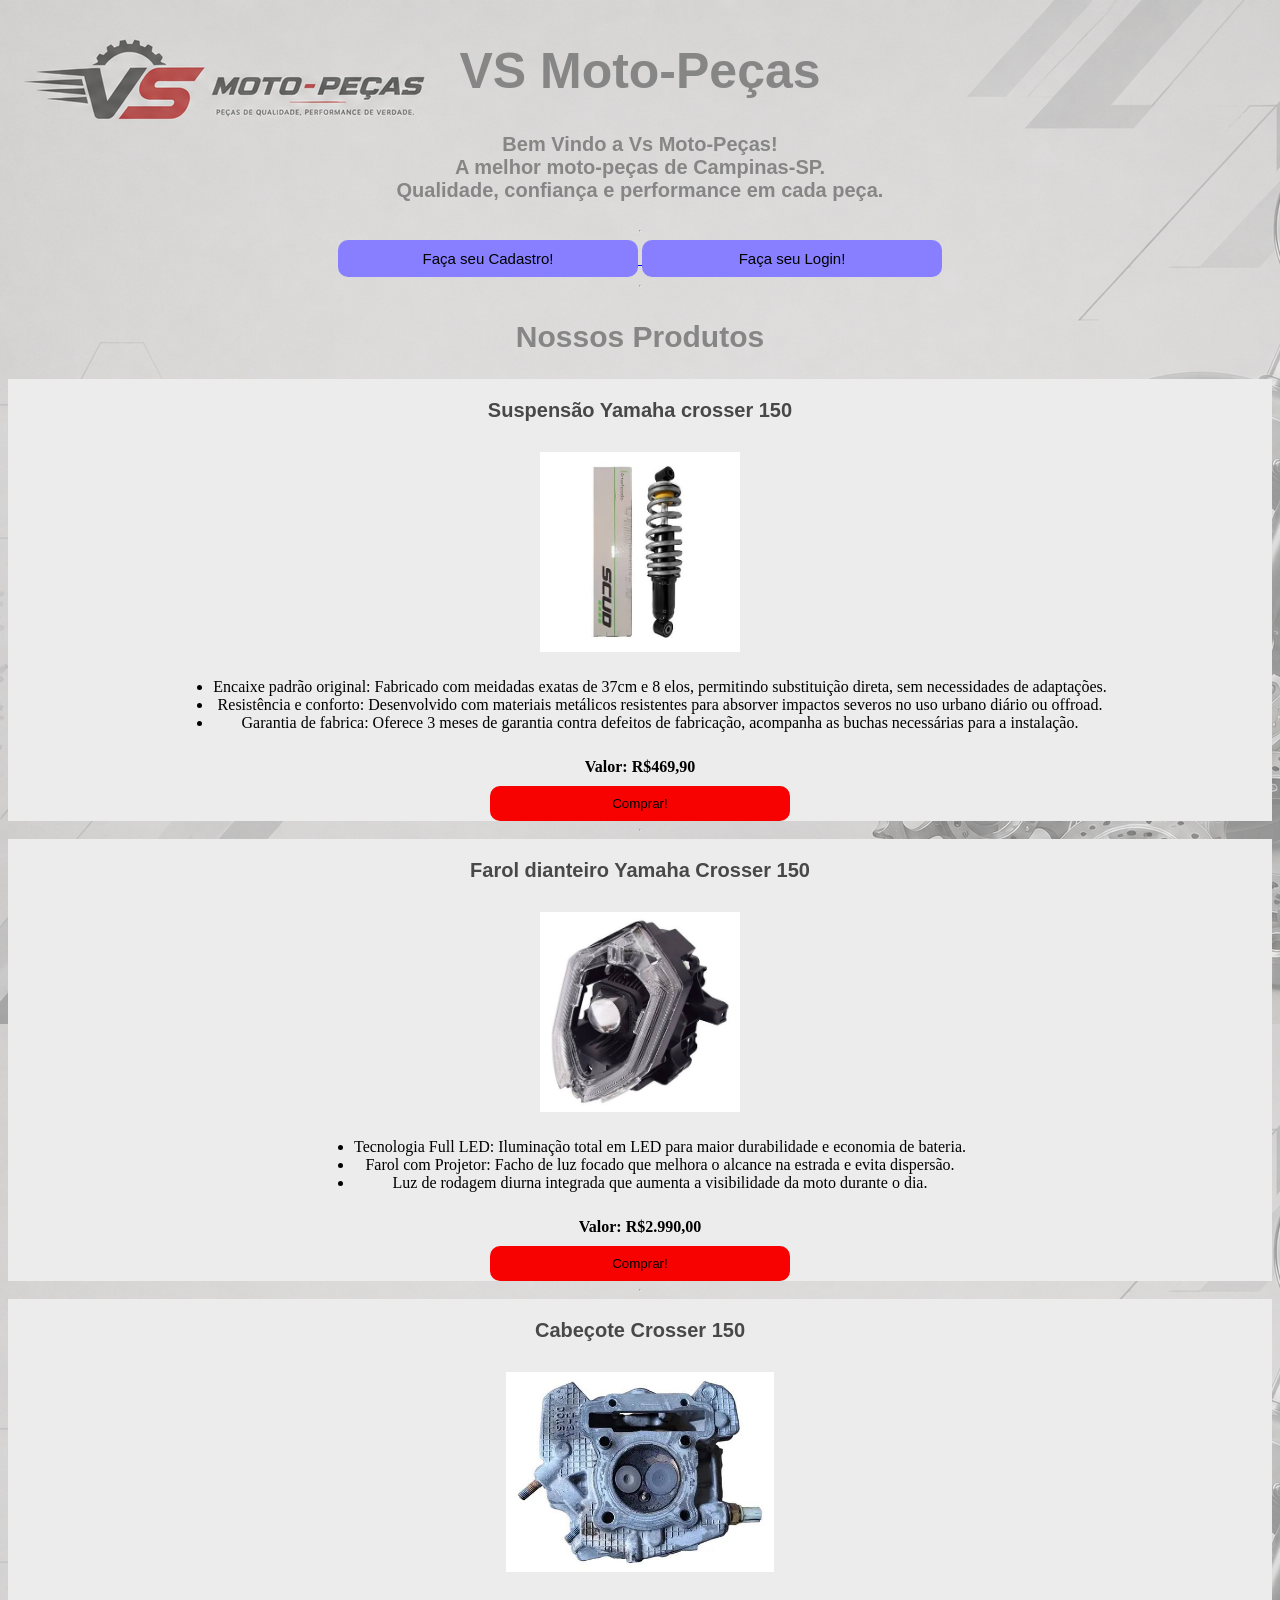
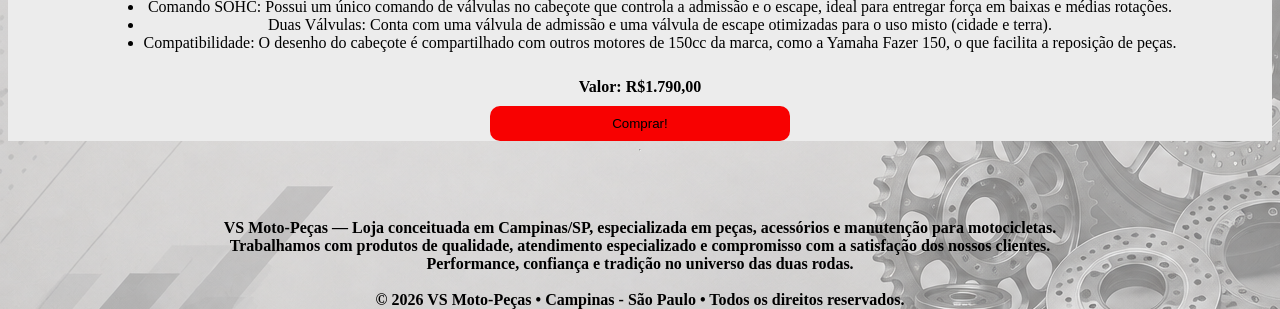
==== index.html @ 23388545 "Add files via upload" ====
<!DOCTYPE html>
<html lang="pt-br">

<head>
    <meta charset="UTF-8">
    <meta name="viewport" content="width=device-width, initial-scale=1.0">
    <title>Página Home</title>
    <link rel="stylesheet" href="./pages/style.css">
</head>

<body>
    <header>

        <h1>VS Moto-Peças</h1>
        <h3 id="subtitle">Bem Vindo a Vs Moto-Peças! <br> A melhor moto-peças de Campinas-SP. <br> Qualidade, confiança
            e performance
            em cada peça.</h3>
    </header>

    <hr>
    <nav>

        <a href="./pages/cadastro.html">
            <button class="button-nav" type="button">Faça seu Cadastro!</button>
        </a>
        <a href="./pages/login.html">
            <button class="button-nav" type="button">Faça seu Login!</button>
        </a>

    </nav>

    <hr>
    <main>
         <h2>Nossos Produtos</h2>
        <section>
           

            <h3>Suspensão Yamaha crosser 150</h3>

            <img src="./images/amortecedor-scud-c-150.jpg" alt="" width="200">


            <ul>

                <li>Encaixe padrão original: Fabricado com meidadas exatas de 37cm e 8 elos, permitindo substituição
                    direta, sem necessidades de adaptações.</li>
                <li>Resistência e conforto: Desenvolvido com materiais metálicos resistentes para absorver impactos
                    severos no uso urbano diário ou offroad.</li>
                <li>Garantia de fabrica: Oferece 3 meses de garantia contra defeitos de fabricação, acompanha as buchas
                    necessárias para a instalação.</li>

            </ul>

            <b>Valor: R$469,90</b>

            <a
                href="https://www.podiomotos.com.br/moto-pecas/amortecedores/amortecedor-pro-link-xtz-150-crosser-20142022">
                <button class="button-buy" type="button">Comprar!</button>

            </a>


        </section>
        <hr>
        <section>


            <h3>Farol dianteiro Yamaha Crosser 150</h3>

            <img src="./images/farol-150.jpg" alt="" width="200">

            <ul>
                <li>Tecnologia Full LED: Iluminação total em LED para maior durabilidade e economia de bateria.</li>
                <li>Farol com Projetor: Facho de luz focado que melhora o alcance na estrada e evita dispersão.</li>
                <li> Luz de rodagem diurna integrada que aumenta a visibilidade da moto durante o dia.</li>
            </ul>

            <b>Valor: R$2.990,00</b>

            <a href="https://www.motosnenoshop.com.br/farol-dianteiro-conjunto-2cch430000">
                <button class="button-buy" type="button">Comprar!</button>
            </a>

        </section>
        <hr>

        <section>

            <h3>Cabeçote Crosser 150</h3>

            <img src="./images/cabeçote-150.jpg" alt="" height="200">


            <ul>
                <li>Comando SOHC: Possui um único comando de válvulas no cabeçote que controla a admissão e o escape,
                    ideal para entregar força em baixas e médias rotações.</li>
                <li>Duas Válvulas: Conta com uma válvula de admissão e uma válvula de escape otimizadas para o uso misto
                    (cidade e terra).</li>
                <li>Compatibilidade: O desenho do cabeçote é compartilhado com outros motores de 150cc da marca, como a
                    Yamaha Fazer 150, o que facilita a reposição de peças.</li>
            </ul>

            <b>Valor: R$1.790,00</b>

            <a
                href="https://www.wisemotoparts.com.br/cabecote-com-comando-valvulas-yamaha-fazer-xtz-crosser-150-2024?utm_source=google&utm_medium=Shopping&utm_campaign=cabecote-com-comando-valvulas-yamaha-fazer-xtz-crosser-150-2024&inStock#derivacao=8">
                <button class="button-buy" type="button">Comprar!</button>

            </a>

        </section>

    </main>
    <hr>
    <footer>
        <b>VS Moto-Peças — Loja conceituada em Campinas/SP, especializada em peças, acessórios e manutenção para
            motocicletas. <br> Trabalhamos com produtos de qualidade, atendimento especializado e compromisso com a
            satisfação dos nossos clientes. <br> Performance, confiança e tradição no universo das duas rodas.
            <br>
            <br>
            © 2026 VS Moto-Peças • Campinas - São Paulo • Todos os direitos reservados.
        </b>

    </footer>
</body>

</html>
---- pages/style.css ----
body {
    background-image: url("../images/login-img.png");
    height: 100vh;
    display: flex;
    flex-direction: column;
    justify-content: space-between;
}

h1 {
    text-align: center;
    font-family: 'Segoe UI', Tahoma, Geneva, Verdana, sans-serif;
    font-size: 50px;
    color: rgb(134, 134, 134);
}

#subtitle {
    text-align: center;
    font-family: 'Segoe UI', Tahoma, Geneva, Verdana, sans-serif;
    font-size: 20px;
    color: rgb(134, 134, 134);
}

h2 {
    text-align: center;
    font-family: 'Segoe UI', Tahoma, Geneva, Verdana, sans-serif;
    font-size: 30px;
    color: rgb(134, 134, 134);
}

h3 {
    text-align: center;
    font-family: 'Segoe UI', Tahoma, Geneva, Verdana, sans-serif;
    font-size: 20px;
    color: rgb(73, 72, 72);
}

header {

    text-align: center;
}

nav {
    text-align: center;
}

.button-nav {
    width: 300px;
    border: none;
    padding: 10px 20px;
    border-radius: 10px;
    cursor: pointer;
    background-color: rgb(135, 127, 255);
    font-family: 'Segoe UI', Tahoma, Geneva, Verdana, sans-serif;
    font-size: 15px;
}

section {
    display: flex;
    flex-direction: column;
    align-items: center;
    gap: 10px;
    background-color: rgb(236, 236, 236);
}

main {
    display: flex;
    text-align: center;
    flex-direction: column;
}

.button-buy {
    width: 300px;
    border: none;
    padding: 10px;
    border-radius: 10px;
    cursor: pointer;
    background-color: rgb(248, 1, 1);
}

footer {
    margin-top: 60px;
    text-align: center;
}
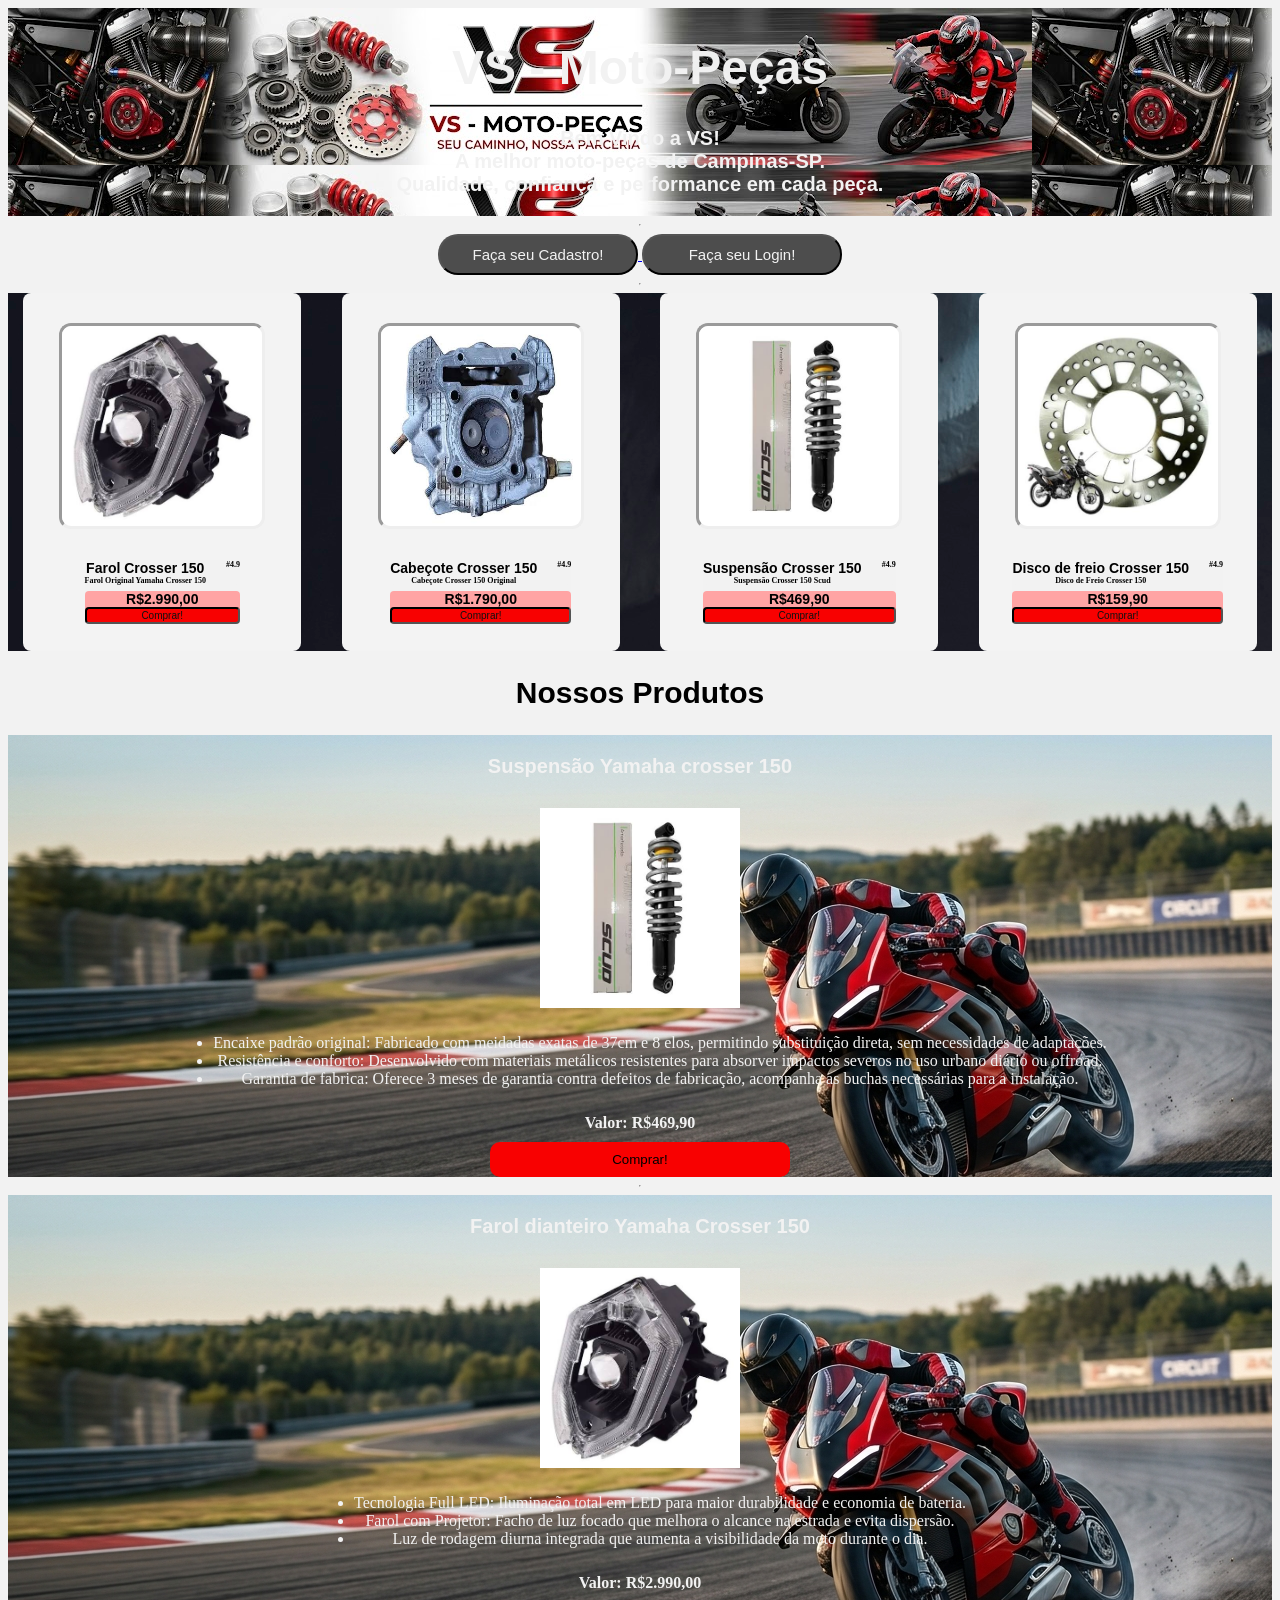
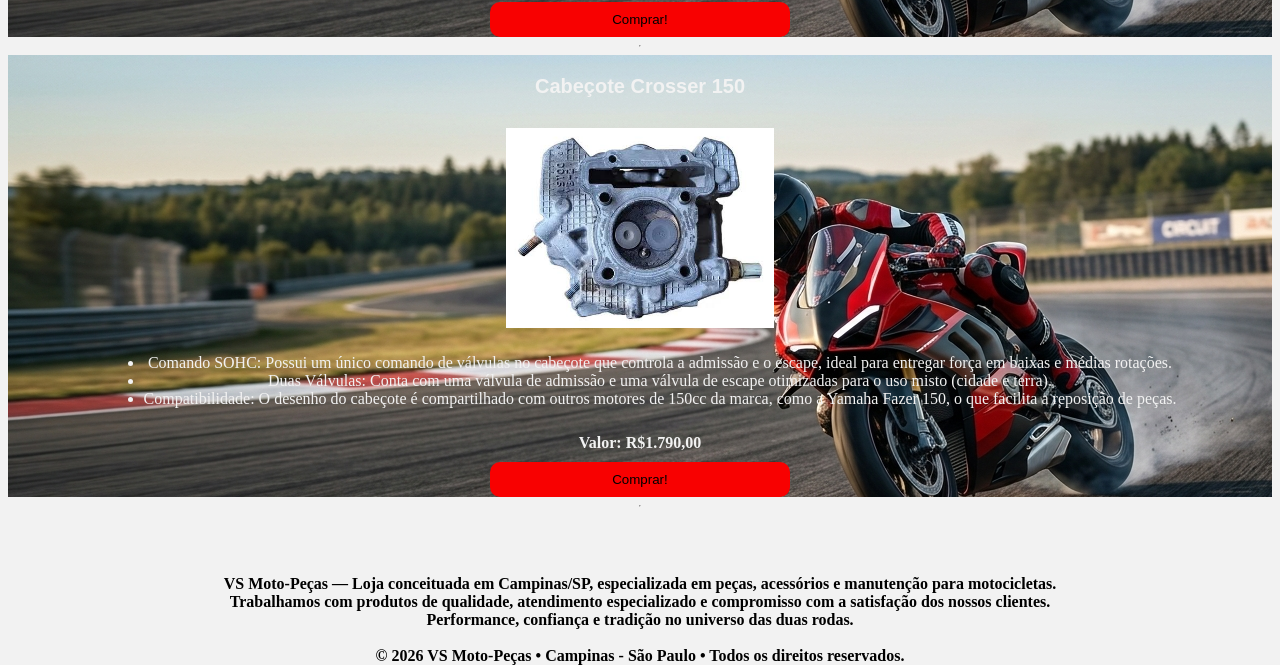
==== commit 1b9258a7: "Add files via upload" ====
--- a/index.html
+++ b/index.html
@@ -4,15 +4,16 @@
 <head>
     <meta charset="UTF-8">
     <meta name="viewport" content="width=device-width, initial-scale=1.0">
-    <title>Página Home</title>
+    <title>Page Home</title>
     <link rel="stylesheet" href="./pages/style.css">
+
 </head>
 
 <body>
     <header>
 
-        <h1>VS Moto-Peças</h1>
-        <h3 id="subtitle">Bem Vindo a Vs Moto-Peças! <br> A melhor moto-peças de Campinas-SP. <br> Qualidade, confiança
+        <h1>VS - Moto-Peças</h1>
+        <h3 id="subtitle">Bem Vindo a VS! <br> A melhor moto-peças de Campinas-SP. <br> Qualidade, confiança
             e performance
             em cada peça.</h3>
     </header>
@@ -31,9 +32,100 @@
 
     <hr>
     <main>
-         <h2>Nossos Produtos</h2>
+        <section id="section-card">
+            <article id="card-prod">
+                <img id="img-prod" src="./images/farol-150.jpg" alt="imagefarol">
+                <div id="button-container">
+                    <div id="button-text-container">
+                        <div>
+                            <h2 id="card-h2">Farol Crosser 150</h2>
+                            <p id="card-p">Farol Original Yamaha Crosser 150</p>
+                        </div>
+                        <div id="rating">
+                            <b>#4.9</b>
+                        </div>
+
+                    </div>
+                    <div id="value-pay">
+                        <h2 id="card-h2">
+                            R$2.990,00
+                        </h2>
+                        <button id="card-buy">Comprar!</button>
+
+                    </div>
+                </div>
+            </article>
+            <article id="card-prod">
+                <img id="img-prod" src="./images/cabeçote-150.jpg" alt="imagecabecote">
+                <div id="button-container">
+                    <div id="button-text-container">
+                        <div>
+                            <h2 id="card-h2">Cabeçote Crosser 150</h2>
+                            <p id="card-p">Cabeçote Crosser 150 Original</p>
+                        </div>
+                        <div id="rating">
+                            <b>#4.9</b>
+                        </div>
+
+                    </div>
+                    <div id="value-pay">
+                        <h2 id="card-h2">
+                            R$1.790,00
+                        </h2>
+                        <button id="card-buy">Comprar!</button>
+
+                    </div>
+                </div>
+            </article>
+            <article id="card-prod">
+                <img id="img-prod" src="./images/amortecedor-scud-c-150.jpg" alt="imagecabecote">
+                <div id="button-container">
+                    <div id="button-text-container">
+                        <div>
+                            <h2 id="card-h2">Suspensão Crosser 150</h2>
+                            <p id="card-p">Suspensão Crosser 150 Scud</p>
+                        </div>
+                        <div id="rating">
+                            <b>#4.9</b>
+                        </div>
+
+                    </div>
+                    <div id="value-pay">
+                        <h2 id="card-h2">
+                            R$469,90
+                        </h2>
+                        <button id="card-buy">Comprar!</button>
+
+                    </div>
+                </div>
+            </article>
+            <article id="card-prod">
+                <img id="img-prod" src="./images/disco de freio.jpg" alt="disc">
+                <div id="button-container">
+                    <div id="button-text-container">
+                        <div>
+                            <h2 id="card-h2">Disco de freio Crosser 150</h2>
+                            <p id="card-p">Disco de Freio Crosser 150</p>
+                        </div>
+                        <div id="rating">
+                            <b>#4.9</b>
+                        </div>
+
+                    </div>
+                    <div id="value-pay">
+                        <h2 id="card-h2">
+                            R$159,90
+                        </h2>
+                        <button id="card-buy">Comprar!</button>
+
+                    </div>
+                </div>
+            </article>
+
+        </section>
+        <h2>Nossos Produtos</h2>
         <section>
-           
+
 
             <h3>Suspensão Yamaha crosser 150</h3>
 
--- a/pages/style.css
+++ b/pages/style.css
@@ -1,57 +1,72 @@
 body {
-    background-image: url("../images/login-img.png");
+    background-color: #F2F2F2;
     height: 100vh;
     display: flex;
     flex-direction: column;
     justify-content: space-between;
 }
 
+
 h1 {
+
     text-align: center;
-    font-family: 'Segoe UI', Tahoma, Geneva, Verdana, sans-serif;
-    font-size: 50px;
-    color: rgb(134, 134, 134);
+    font-size: 48px;
+    font-weight: 700;
+    font-family: Impact, Haettenschweiler, 'Arial Narrow Bold', sans-serif;
+    color: #F2F2F2;
+    opacity: 99%;
+
 }
 
 #subtitle {
     text-align: center;
-    font-family: 'Segoe UI', Tahoma, Geneva, Verdana, sans-serif;
+
+    font-family: Arial, Helvetica, sans-serif;
     font-size: 20px;
-    color: rgb(134, 134, 134);
+    color: #F2F2F2;
+
 }
 
+
 h2 {
+
+    border-radius: 30px;
     text-align: center;
     font-family: 'Segoe UI', Tahoma, Geneva, Verdana, sans-serif;
     font-size: 30px;
-    color: rgb(134, 134, 134);
+    color: #000000;
 }
 
 h3 {
     text-align: center;
     font-family: 'Segoe UI', Tahoma, Geneva, Verdana, sans-serif;
     font-size: 20px;
-    color: rgb(73, 72, 72);
+    color: #F2F2F2;
 }
 
 header {
-
+    background-color: #B8B8B8;
     text-align: center;
+    background-image: url(../images/img-header-2.jpg);
 }
 
 nav {
     text-align: center;
+    background-color: #F2F2F2;
+
 }
 
 .button-nav {
-    width: 300px;
-    border: none;
-    padding: 10px 20px;
-    border-radius: 10px;
+    width: 200px;
+    border-style: outset;
+    padding: 10px;
+    border-radius: 20px;
     cursor: pointer;
-    background-color: rgb(135, 127, 255);
+    background-color: rgb(77, 77, 77);
     font-family: 'Segoe UI', Tahoma, Geneva, Verdana, sans-serif;
+    color: #F2F2F2;
     font-size: 15px;
+
 }
 
 section {
@@ -59,7 +74,94 @@
     flex-direction: column;
     align-items: center;
     gap: 10px;
-    background-color: rgb(236, 236, 236);
+    background-image: url(../images/banner-test.png);
+    color: #F2F2F2
+}
+
+#card-prod {
+    background-color: rgb(243, 243, 243);
+
+    padding: 4px;
+    height: 350px;
+    width: 270px;
+    border-radius: 8px;
+    display: flex;
+    flex-direction: column;
+    align-items: center;
+    justify-content: space-evenly;
+    gap: 5px;
+
+}
+
+#button-container {
+    background-color: #F2F2F2;
+    display: flex;
+
+    flex-direction: column;
+    gap: 6px;
+
+}
+
+#button-text-container {
+    background-color: #F2F2F2;
+    display: flex;
+    gap: 20px;
+    border-radius: 4px;
+
+}
+
+#value-pay {
+    background-color: rgb(255, 164, 164);
+    border-radius: 4px;
+    height: 30px;
+    flex-direction: column;
+    display: flex;
+    justify-content: space-between;
+
+}
+
+#card-buy {
+    border-radius: 4px;
+    background-color: rgb(248, 1, 1);
+    border-style: inset;
+    cursor: pointer;
+
+    color: #111111;
+    font-size: 10px;
+    font-family: Impact, Haettenschweiler, 'Arial Narrow Bold', sans-serif;
+}
+
+#img-prod {
+
+    border-radius: 12px;
+    width: 200px;
+    height: 200px;
+    border-style: inset;
+}
+
+#card-h2 {
+    font-size: 14px;
+    font-weight: bold;
+    margin: 0;
+}
+
+#card-p {
+    margin: 0;
+    font-size: 8px;
+    font-weight: bold;
+    color: #000000;
+}
+
+#rating {
+    font-size: 8px;
+    color: #000000;
+}
+
+#section-card {
+    display: flex;
+    flex-direction: row;
+    justify-content: space-around;
+    background-image: url(../images/img-section-card.jpg);
 }
 
 main {
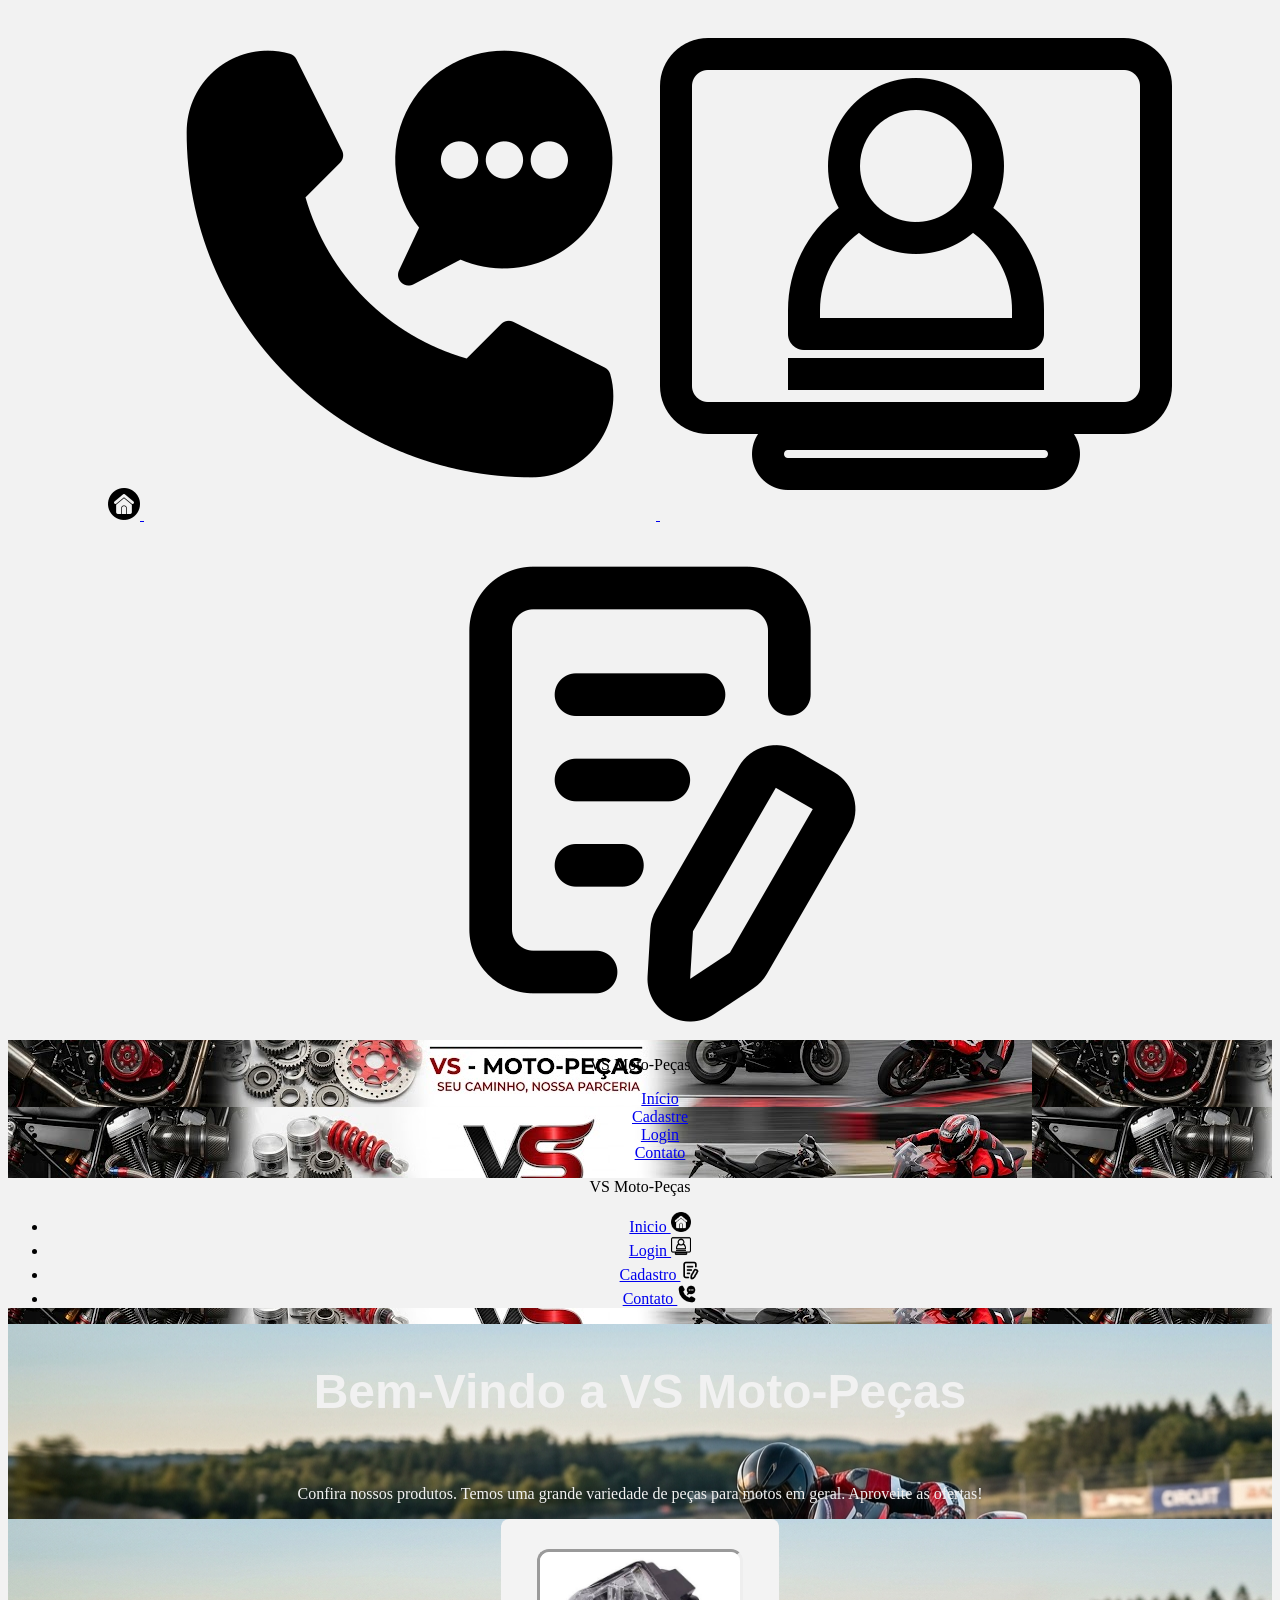
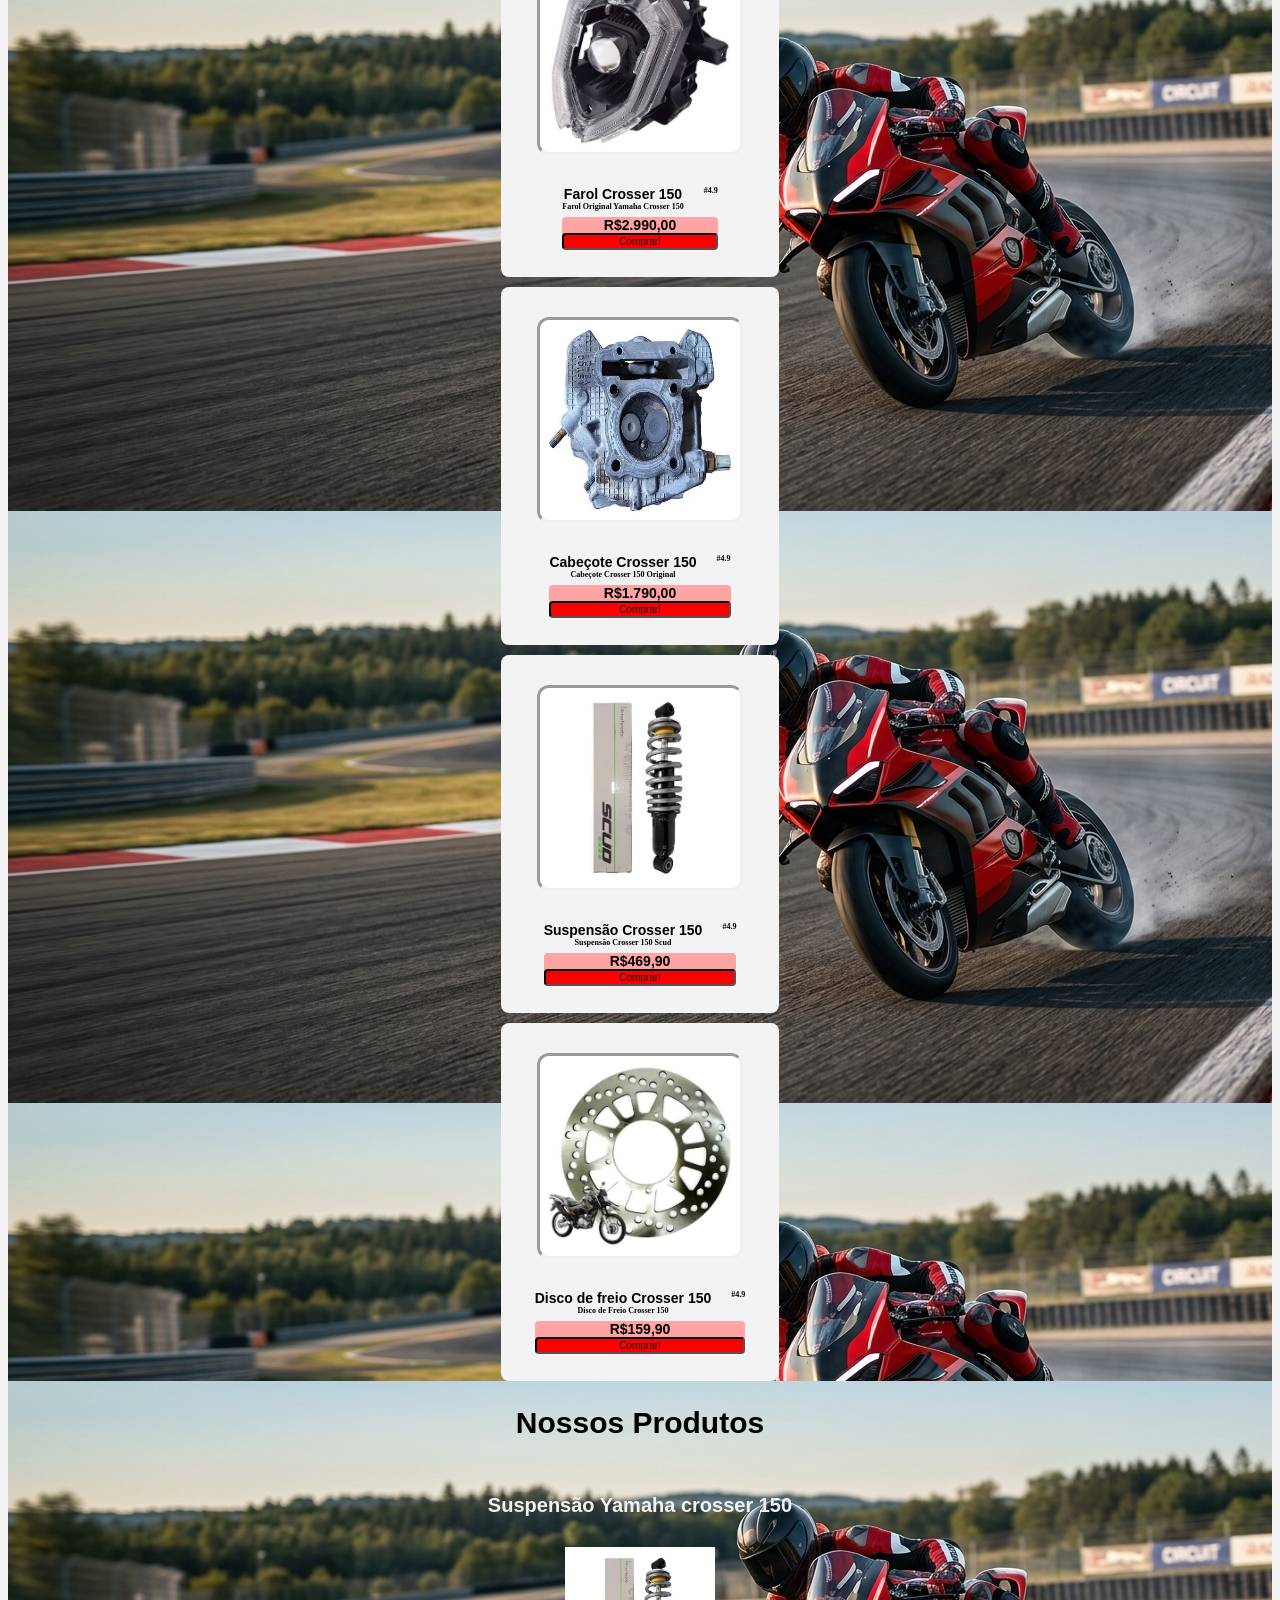
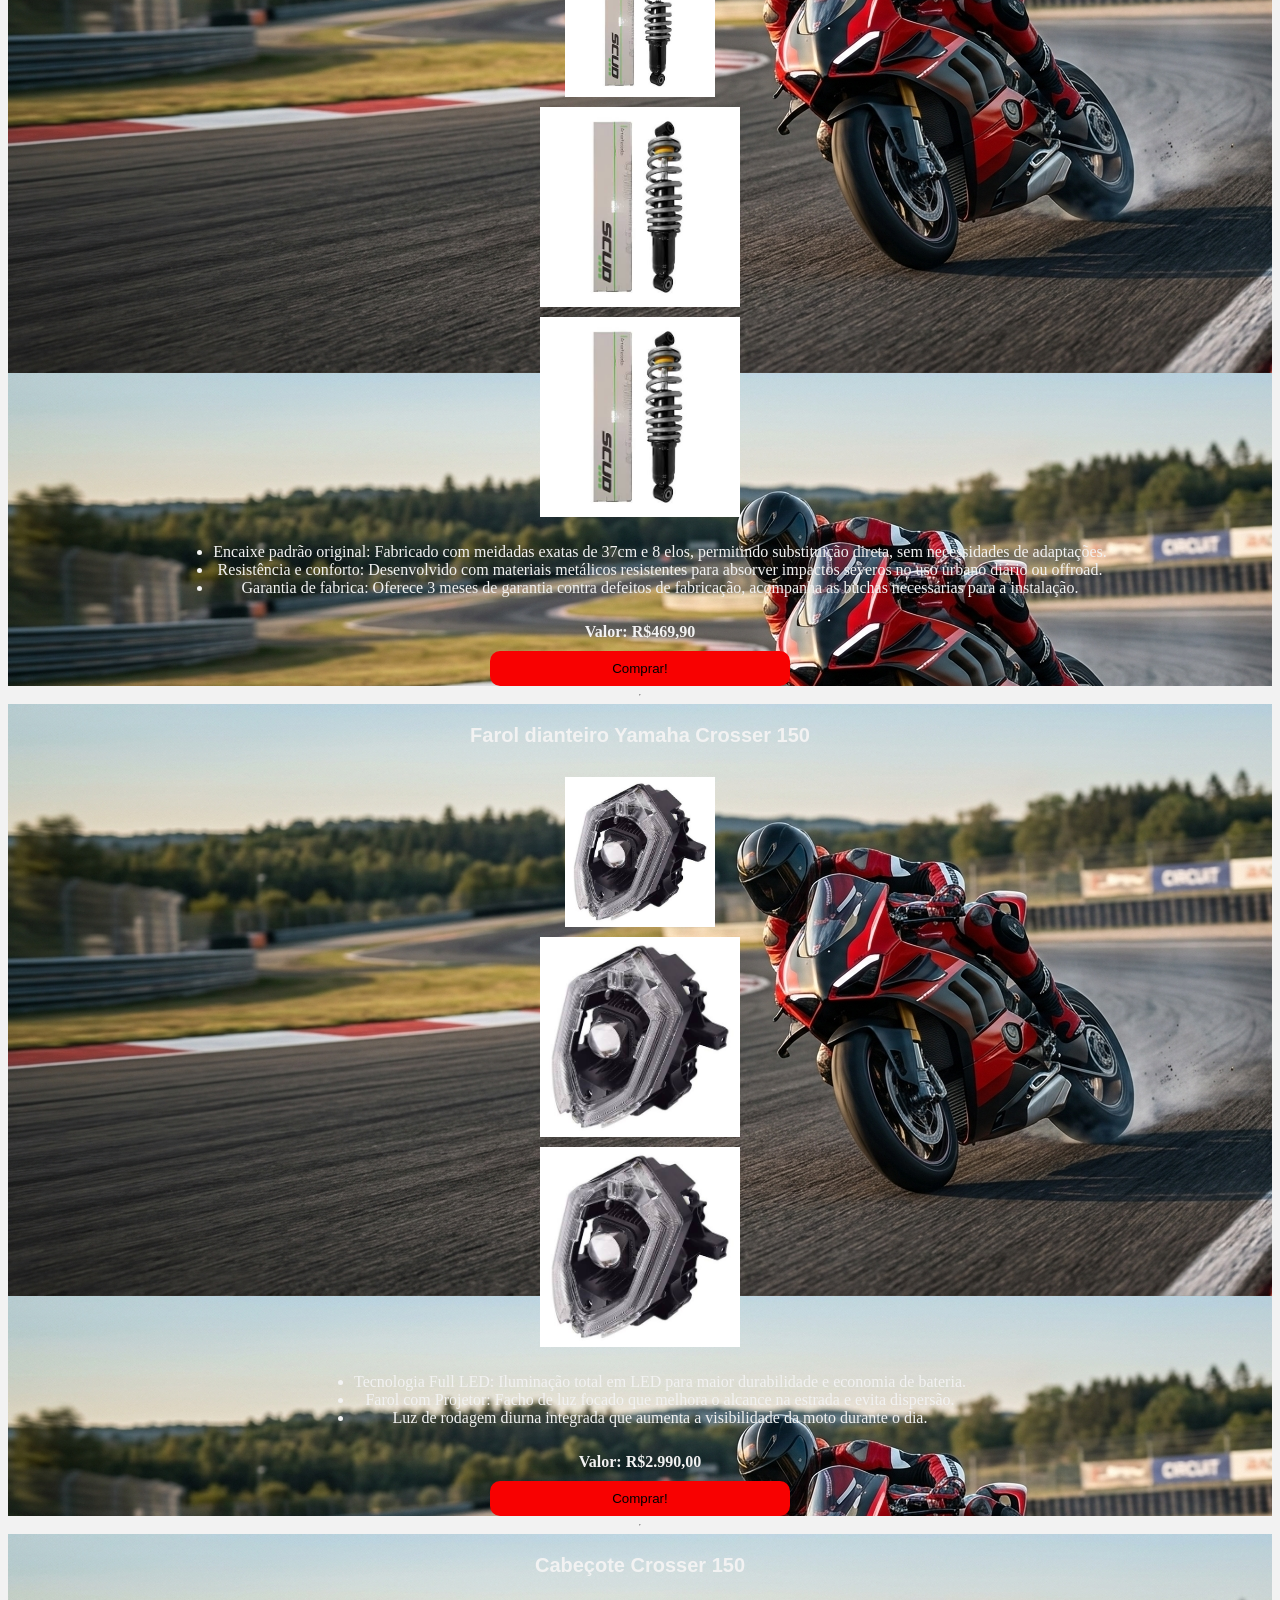
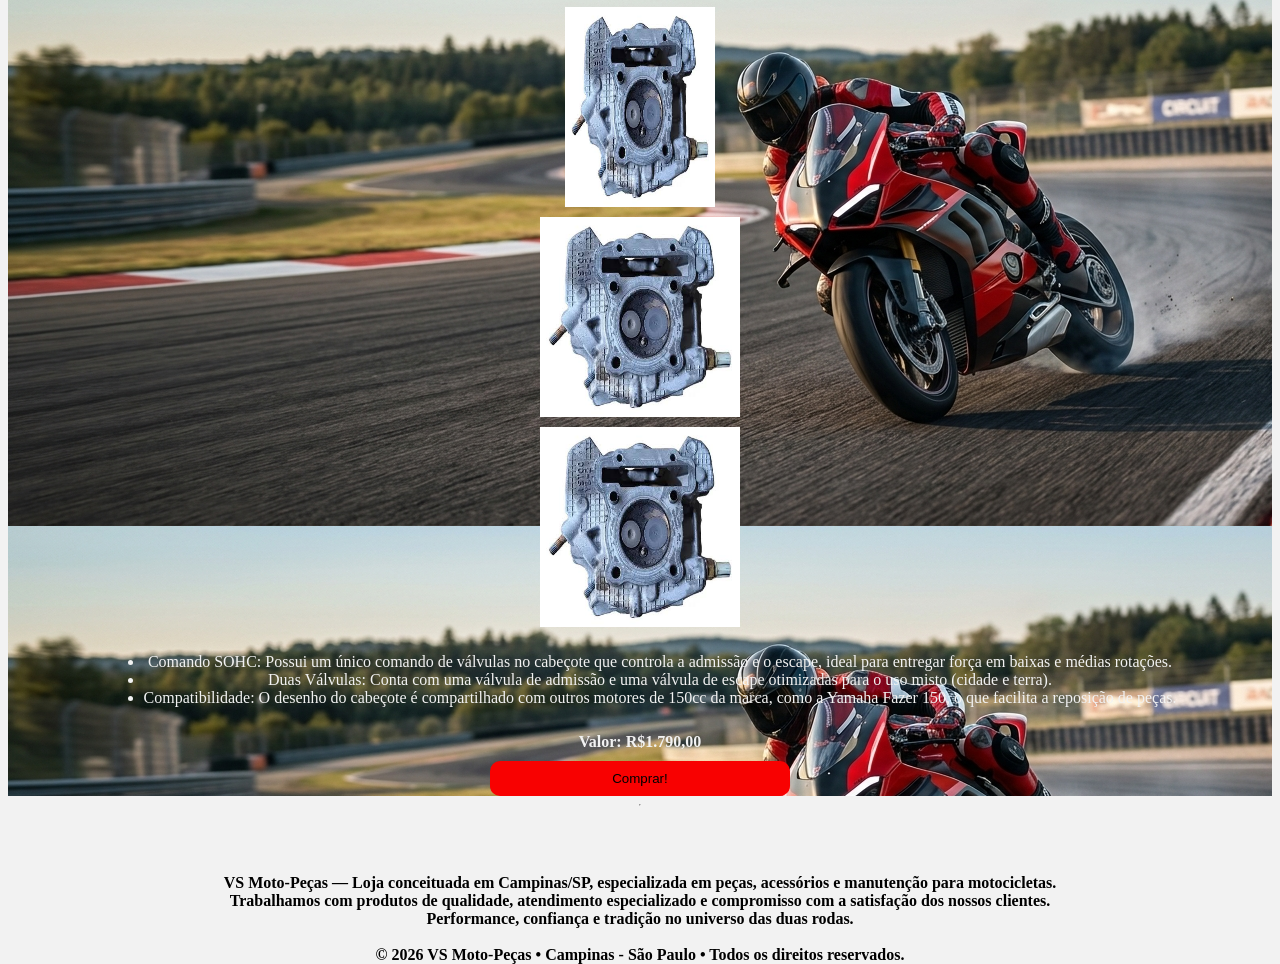
==== commit 2989c3a6: "Add files via upload" ====
--- a/index.html
+++ b/index.html
@@ -10,29 +10,74 @@
 </head>
 
 <body>
-    <header>
-
-        <h1>VS - Moto-Peças</h1>
-        <h3 id="subtitle">Bem Vindo a VS! <br> A melhor moto-peças de Campinas-SP. <br> Qualidade, confiança
-            e performance
-            em cada peça.</h3>
+    <header class="site-header">
+        <nav class="nav-mobile" aria-label="Menu mobile">
+            <a href="./index.html" class="nav-icon" aria-label="Início">
+                <img class="nav-icon-img" src="./images/botao-home.png" alt="">
+            </a>
+            <a href="#contato" class="nav-icon" aria-label="Contato">
+                <img class="nav-icon-img" src="./images/contato.png" alt="">
+            </a>
+            <a href="./pages/login.html" class="nav-icon" aria-label="Login">
+                <img class="nav-icon-img" src="./images/aplicativo-web.png" alt="">
+            </a>
+            <a href="./pages/cadastro.html" class="nav-icon" aria-label="Cadastro">
+                <img class="nav-icon-img" src="./images/cadastro.png" alt="">
+            </a>
+        </nav>
+        <!-- tablet menu -->
+        <aside class="nav-tablet" aria-label="Menu lateral tablet">
+            <p class="brand">VS Moto-Peças</p>
+            <ul>
+                <li><a href="./index.html">Início</a></li>
+                <li><a href="./pages/cadastro.html">Cadastre</a></li>
+                <li><a href="./pages/login.html">Login</a></li>
+                <li><a href="#contato">Contato</a></li>
+            </ul>
+        </aside>
+        <!-- desktop menu -->
+        <nav class="nav-desktop" aria-label="Menu desktop">
+            <p class="brand">VS Moto-Peças</p>
+            <ul>
+                <li>
+
+                    <a href="./index.html"> Inicio
+                        <img class="nav-icon-img" src="./images/botao-home.png" alt="" width="20" height="20">
+                    </a>
+                    </a>
+                </li>
+                <li>
+                    <a href="./pages/login.html"> Login
+                        <img class="nav-icon-img" src="./images/aplicativo-web.png" alt="" width="20" height="20">
+                    </a>
+                </li>
+                <li>
+                    <a href="./pages/cadastro.html"> Cadastro
+                        <img class="nav-icon-img" src="./images/cadastro.png" alt="" width="20" height="20">
+
+                    </a>
+                </li>
+                <li>
+                    <a href="#contato"> Contato
+                        <img class="nav-icon-img" src="./images/contato.png" width="20" height="20" alt="">
+                    </a>
+                </li>
+            </ul>
+        </nav>
+
     </header>
 
-    <hr>
-    <nav>
-
-        <a href="./pages/cadastro.html">
-            <button class="button-nav" type="button">Faça seu Cadastro!</button>
-        </a>
-        <a href="./pages/login.html">
-            <button class="button-nav" type="button">Faça seu Login!</button>
-        </a>
-
-    </nav>
-
-    <hr>
+
     <main>
-        <section id="section-card">
+        <section class="hero" id="Inicio">
+            <h1>Bem-Vindo a VS Moto-Peças</h1>
+            <p>Confira nossos produtos. Temos uma grande variedade de peças para motos em geral. Aproveite as ofertas!
+            </p>
+
+        </section>
+        <!-- aqui comeca o card -->
+        <section class="section-card">
+
             <article id="card-prod">
                 <img id="img-prod" src="./images/farol-150.jpg" alt="imagefarol">
                 <div id="button-container">
@@ -123,13 +168,16 @@
             </article>
 
         </section>
-        <h2>Nossos Produtos</h2>
-        <section>
-
+
+        <section class="produto" id="suspensao">
+            <h2>Nossos Produtos</h2>
 
             <h3>Suspensão Yamaha crosser 150</h3>
 
-            <img src="./images/amortecedor-scud-c-150.jpg" alt="" width="200">
+            <img class="foto foto-mobile" src="./images/amortecedor-scud-c-150.jpg" alt="" width="150">
+            <img class="foto foto-tablet" src="./images/amortecedor-scud-c-150.jpg" alt="" width="200">
+            <img class="foto foto-desktop" src="./images/amortecedor-scud-c-150.jpg" alt="" width="200">
+
 
 
             <ul>
@@ -145,8 +193,7 @@
 
             <b>Valor: R$469,90</b>
 
-            <a
-                href="https://www.podiomotos.com.br/moto-pecas/amortecedores/amortecedor-pro-link-xtz-150-crosser-20142022">
+            <a href="./pages/produto.html">
                 <button class="button-buy" type="button">Comprar!</button>
 
             </a>
@@ -154,12 +201,16 @@
 
         </section>
         <hr>
-        <section>
+        <section class="produto" id="farol">
 
 
             <h3>Farol dianteiro Yamaha Crosser 150</h3>
 
-            <img src="./images/farol-150.jpg" alt="" width="200">
+            <img class="foto foto-mobile" src="./images/farol-150.jpg" alt="" width="150">
+            <img class="foto foto-tablet" src="./images/farol-150.jpg" alt="" width="200">
+            <img class="foto foto-desktop" src="./images/farol-150.jpg" alt="" width="200">
+
+
 
             <ul>
                 <li>Tecnologia Full LED: Iluminação total em LED para maior durabilidade e economia de bateria.</li>
@@ -169,18 +220,21 @@
 
             <b>Valor: R$2.990,00</b>
 
-            <a href="https://www.motosnenoshop.com.br/farol-dianteiro-conjunto-2cch430000">
+            <a href="./pages/produto.html">
                 <button class="button-buy" type="button">Comprar!</button>
             </a>
 
         </section>
         <hr>
 
-        <section>
+        <section class="produto" id="cabecote">
 
             <h3>Cabeçote Crosser 150</h3>
 
-            <img src="./images/cabeçote-150.jpg" alt="" height="200">
+            <img class="foto foto-mobile" src="./images/cabeçote-150.jpg" alt="" height="200" width="150">
+            <img class="foto foto-tablet" src="./images/cabeçote-150.jpg" alt="" height="200" width="200">
+            <img class="foto foto-desktop" src="./images/cabeçote-150.jpg" alt="" height="200" width="200">
+
 
 
             <ul>
@@ -204,7 +258,7 @@
 
     </main>
     <hr>
-    <footer>
+    <footer class="site-footer" id="contato">
         <b>VS Moto-Peças — Loja conceituada em Campinas/SP, especializada em peças, acessórios e manutenção para
             motocicletas. <br> Trabalhamos com produtos de qualidade, atendimento especializado e compromisso com a
             satisfação dos nossos clientes. <br> Performance, confiança e tradição no universo das duas rodas.
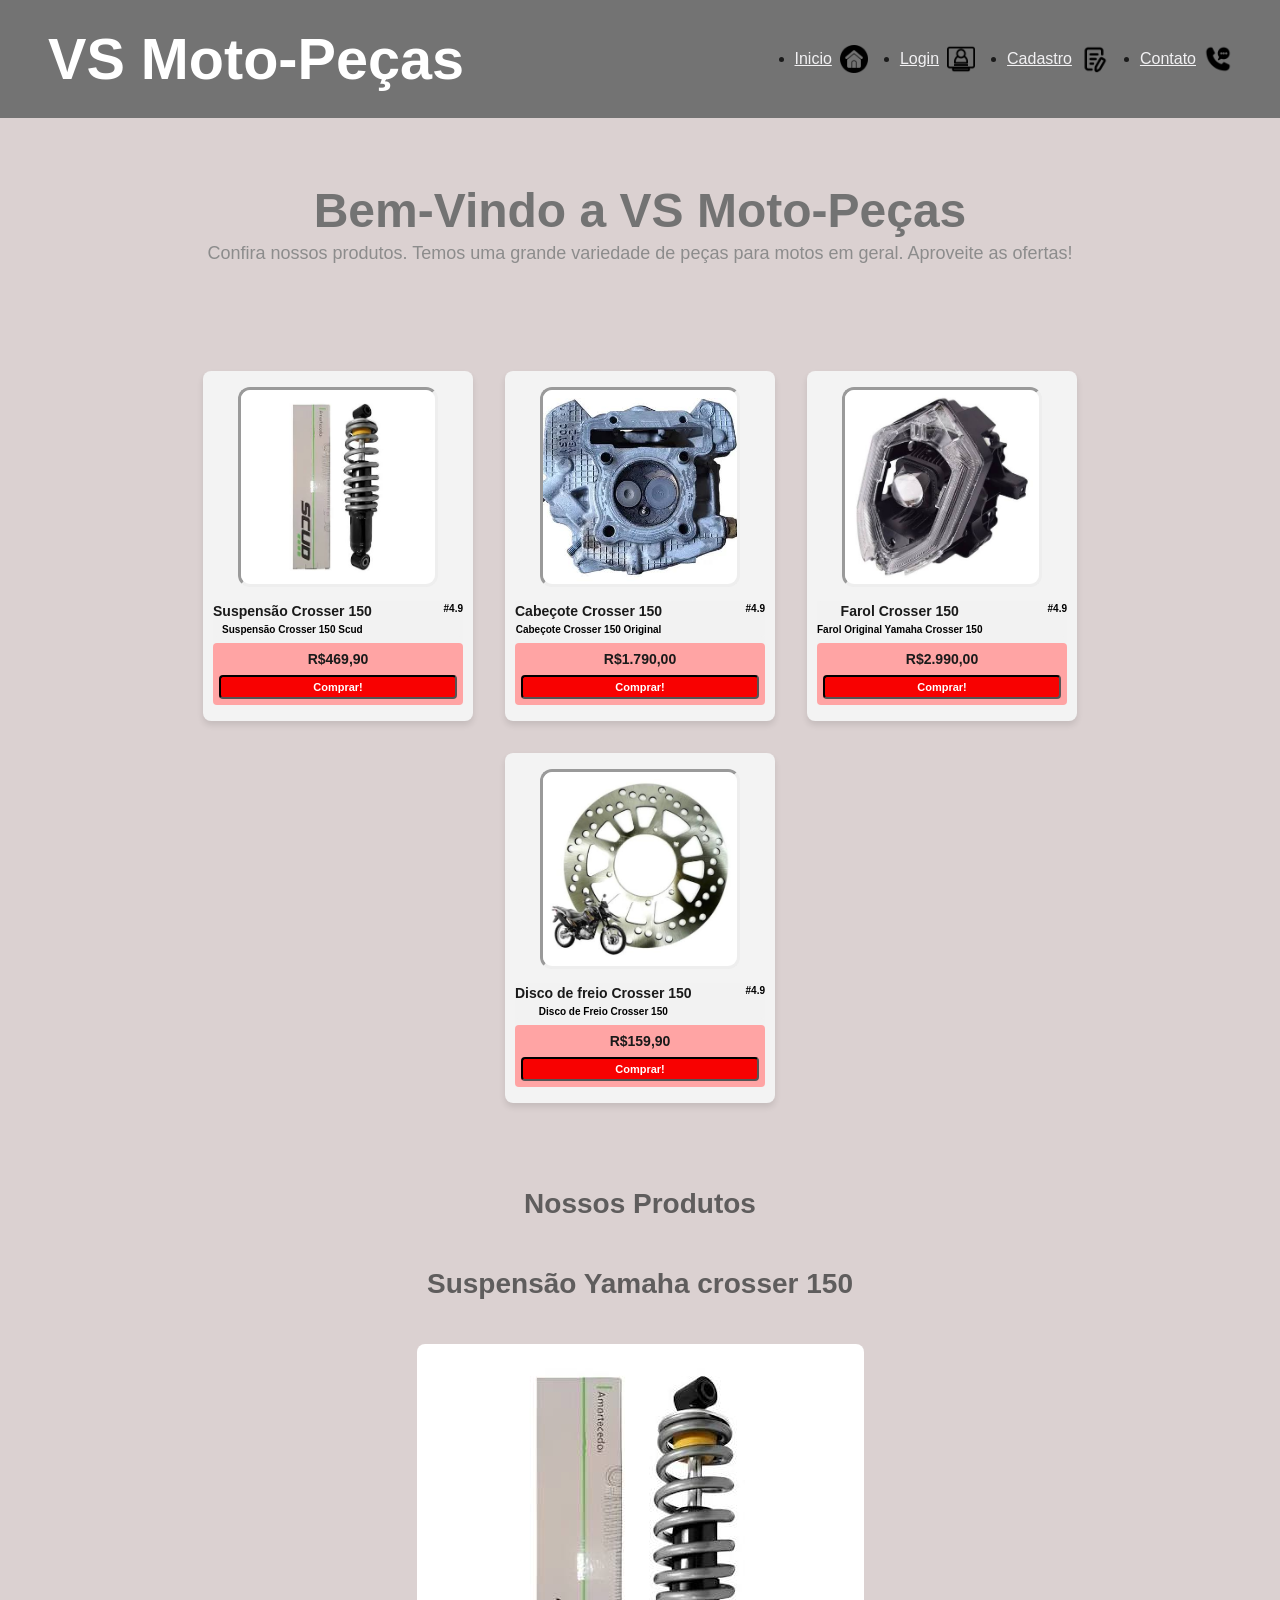
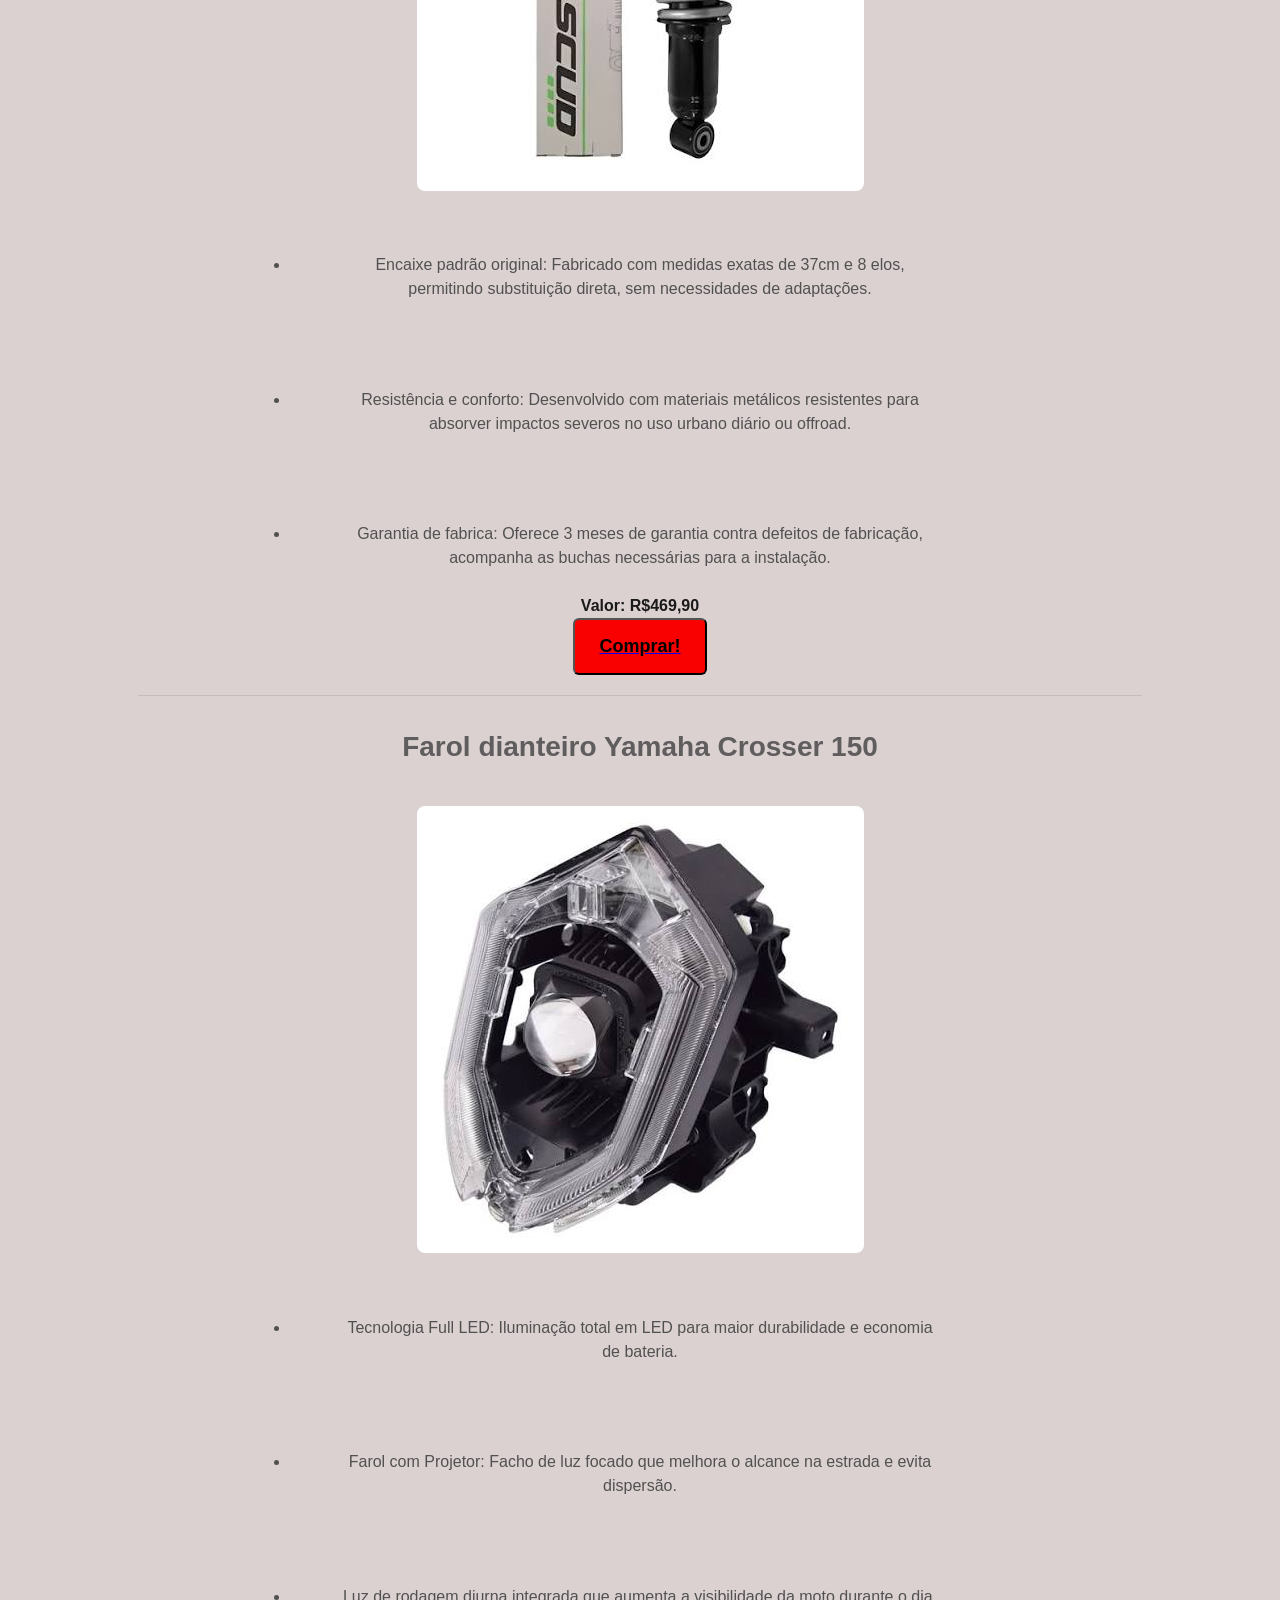
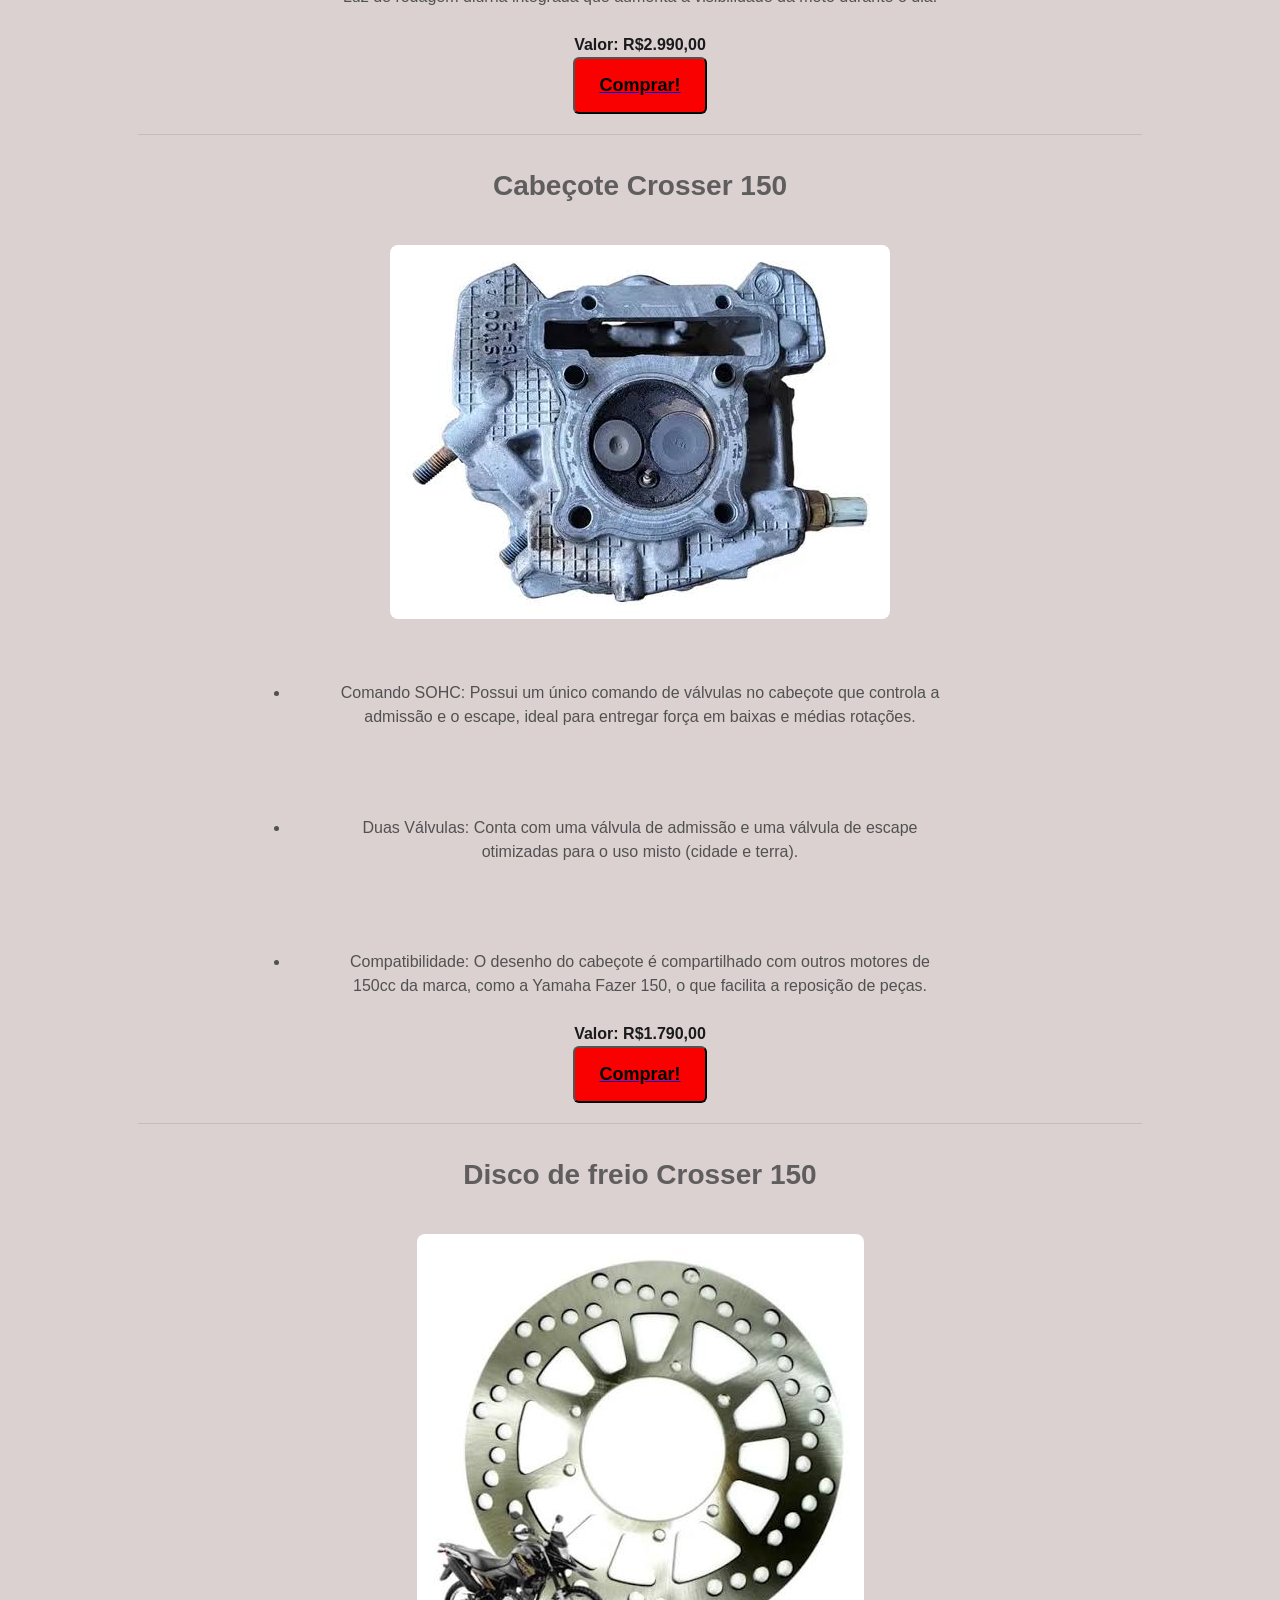
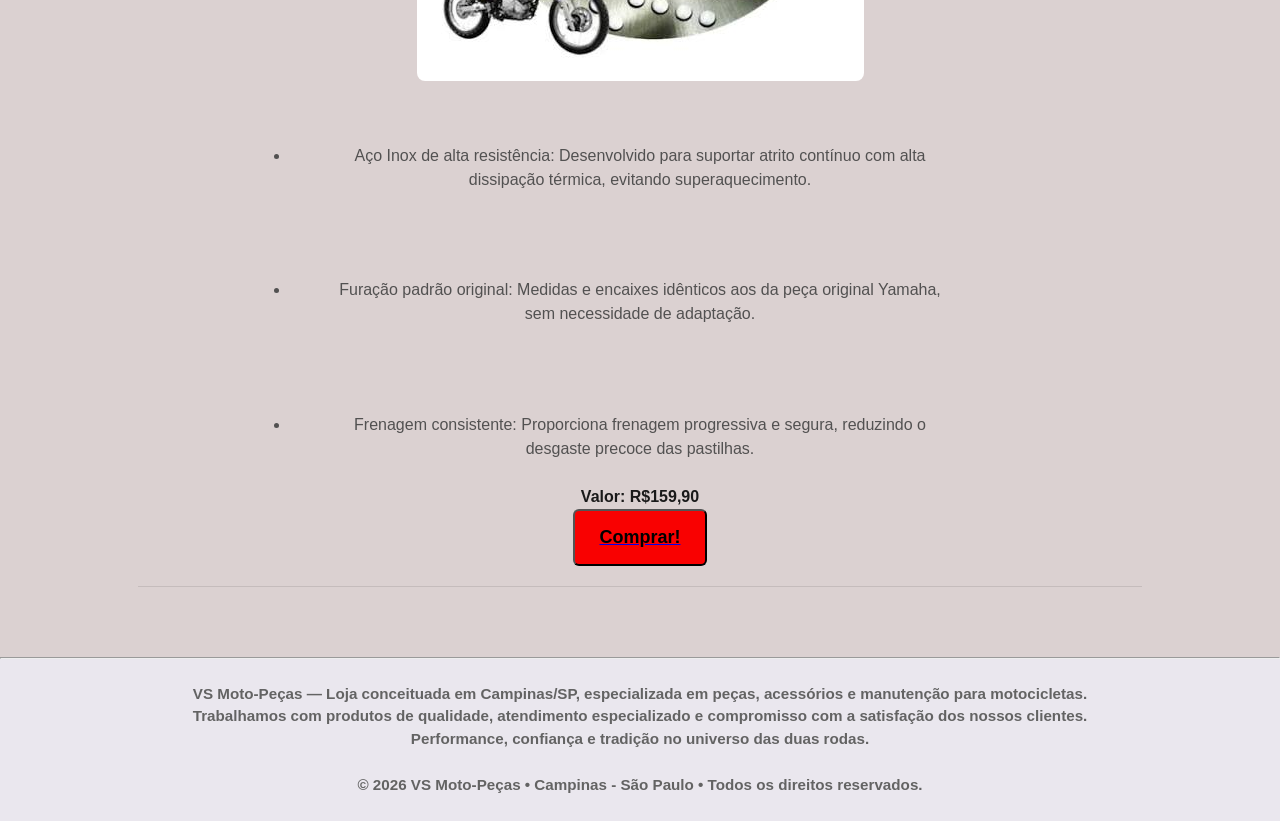
==== commit c29a78f6: "Add files via upload" ====
--- a/index.html
+++ b/index.html
@@ -18,10 +18,10 @@
             <a href="#contato" class="nav-icon" aria-label="Contato">
                 <img class="nav-icon-img" src="./images/contato.png" alt="">
             </a>
-            <a href="./pages/login.html" class="nav-icon" aria-label="Login">
+            <a href="./pages/login/login.html" class="nav-icon" aria-label="Login">
                 <img class="nav-icon-img" src="./images/aplicativo-web.png" alt="">
             </a>
-            <a href="./pages/cadastro.html" class="nav-icon" aria-label="Cadastro">
+            <a href="./pages/cadastro/cadastro.html" class="nav-icon" aria-label="Cadastro">
                 <img class="nav-icon-img" src="./images/cadastro.png" alt="">
             </a>
         </nav>
@@ -30,8 +30,8 @@
             <p class="brand">VS Moto-Peças</p>
             <ul>
                 <li><a href="./index.html">Início</a></li>
-                <li><a href="./pages/cadastro.html">Cadastre</a></li>
-                <li><a href="./pages/login.html">Login</a></li>
+                <li><a href="./pages/cadastro/cadastro.html">Cadastre</a></li>
+                <li><a href="./pages/login/login.html">Login</a></li>
                 <li><a href="#contato">Contato</a></li>
             </ul>
         </aside>
@@ -40,21 +40,18 @@
             <p class="brand">VS Moto-Peças</p>
             <ul>
                 <li>
-
                     <a href="./index.html"> Inicio
                         <img class="nav-icon-img" src="./images/botao-home.png" alt="" width="20" height="20">
                     </a>
-                    </a>
                 </li>
                 <li>
-                    <a href="./pages/login.html"> Login
+                    <a href="./pages/login/login.html"> Login
                         <img class="nav-icon-img" src="./images/aplicativo-web.png" alt="" width="20" height="20">
                     </a>
                 </li>
                 <li>
-                    <a href="./pages/cadastro.html"> Cadastro
+                    <a href="./pages/cadastro/cadastro.html"> Cadastro
                         <img class="nav-icon-img" src="./images/cadastro.png" alt="" width="20" height="20">
-
                     </a>
                 </li>
                 <li>
@@ -76,184 +73,12 @@
 
         </section>
         <!-- aqui comeca o card -->
-        <section class="section-card">
+         <section class="section-card" id="sectionIdScript">
+           
+           
+        </section> 
 
-            <article id="card-prod">
-                <img id="img-prod" src="./images/farol-150.jpg" alt="imagefarol">
-                <div id="button-container">
-                    <div id="button-text-container">
-                        <div>
-                            <h2 id="card-h2">Farol Crosser 150</h2>
-                            <p id="card-p">Farol Original Yamaha Crosser 150</p>
-                        </div>
-                        <div id="rating">
-                            <b>#4.9</b>
-                        </div>
-
-                    </div>
-                    <div id="value-pay">
-                        <h2 id="card-h2">
-                            R$2.990,00
-                        </h2>
-                        <button id="card-buy">Comprar!</button>
-
-                    </div>
-                </div>
-            </article>
-            <article id="card-prod">
-                <img id="img-prod" src="./images/cabeçote-150.jpg" alt="imagecabecote">
-                <div id="button-container">
-                    <div id="button-text-container">
-                        <div>
-                            <h2 id="card-h2">Cabeçote Crosser 150</h2>
-                            <p id="card-p">Cabeçote Crosser 150 Original</p>
-                        </div>
-                        <div id="rating">
-                            <b>#4.9</b>
-                        </div>
-
-                    </div>
-                    <div id="value-pay">
-                        <h2 id="card-h2">
-                            R$1.790,00
-                        </h2>
-                        <button id="card-buy">Comprar!</button>
-
-                    </div>
-                </div>
-            </article>
-            <article id="card-prod">
-                <img id="img-prod" src="./images/amortecedor-scud-c-150.jpg" alt="imagecabecote">
-                <div id="button-container">
-                    <div id="button-text-container">
-                        <div>
-                            <h2 id="card-h2">Suspensão Crosser 150</h2>
-                            <p id="card-p">Suspensão Crosser 150 Scud</p>
-                        </div>
-                        <div id="rating">
-                            <b>#4.9</b>
-                        </div>
-
-                    </div>
-                    <div id="value-pay">
-                        <h2 id="card-h2">
-                            R$469,90
-                        </h2>
-                        <button id="card-buy">Comprar!</button>
-
-                    </div>
-                </div>
-            </article>
-            <article id="card-prod">
-                <img id="img-prod" src="./images/disco de freio.jpg" alt="disc">
-                <div id="button-container">
-                    <div id="button-text-container">
-                        <div>
-                            <h2 id="card-h2">Disco de freio Crosser 150</h2>
-                            <p id="card-p">Disco de Freio Crosser 150</p>
-                        </div>
-                        <div id="rating">
-                            <b>#4.9</b>
-                        </div>
-
-                    </div>
-                    <div id="value-pay">
-                        <h2 id="card-h2">
-                            R$159,90
-                        </h2>
-                        <button id="card-buy">Comprar!</button>
-
-                    </div>
-                </div>
-            </article>
-
-        </section>
-
-        <section class="produto" id="suspensao">
-            <h2>Nossos Produtos</h2>
-
-            <h3>Suspensão Yamaha crosser 150</h3>
-
-            <img class="foto foto-mobile" src="./images/amortecedor-scud-c-150.jpg" alt="" width="150">
-            <img class="foto foto-tablet" src="./images/amortecedor-scud-c-150.jpg" alt="" width="200">
-            <img class="foto foto-desktop" src="./images/amortecedor-scud-c-150.jpg" alt="" width="200">
-
-
-
-            <ul>
-
-                <li>Encaixe padrão original: Fabricado com meidadas exatas de 37cm e 8 elos, permitindo substituição
-                    direta, sem necessidades de adaptações.</li>
-                <li>Resistência e conforto: Desenvolvido com materiais metálicos resistentes para absorver impactos
-                    severos no uso urbano diário ou offroad.</li>
-                <li>Garantia de fabrica: Oferece 3 meses de garantia contra defeitos de fabricação, acompanha as buchas
-                    necessárias para a instalação.</li>
-
-            </ul>
-
-            <b>Valor: R$469,90</b>
-
-            <a href="./pages/produto.html">
-                <button class="button-buy" type="button">Comprar!</button>
-
-            </a>
-
-
-        </section>
-        <hr>
-        <section class="produto" id="farol">
-
-
-            <h3>Farol dianteiro Yamaha Crosser 150</h3>
-
-            <img class="foto foto-mobile" src="./images/farol-150.jpg" alt="" width="150">
-            <img class="foto foto-tablet" src="./images/farol-150.jpg" alt="" width="200">
-            <img class="foto foto-desktop" src="./images/farol-150.jpg" alt="" width="200">
-
-
-
-            <ul>
-                <li>Tecnologia Full LED: Iluminação total em LED para maior durabilidade e economia de bateria.</li>
-                <li>Farol com Projetor: Facho de luz focado que melhora o alcance na estrada e evita dispersão.</li>
-                <li> Luz de rodagem diurna integrada que aumenta a visibilidade da moto durante o dia.</li>
-            </ul>
-
-            <b>Valor: R$2.990,00</b>
-
-            <a href="./pages/produto.html">
-                <button class="button-buy" type="button">Comprar!</button>
-            </a>
-
-        </section>
-        <hr>
-
-        <section class="produto" id="cabecote">
-
-            <h3>Cabeçote Crosser 150</h3>
-
-            <img class="foto foto-mobile" src="./images/cabeçote-150.jpg" alt="" height="200" width="150">
-            <img class="foto foto-tablet" src="./images/cabeçote-150.jpg" alt="" height="200" width="200">
-            <img class="foto foto-desktop" src="./images/cabeçote-150.jpg" alt="" height="200" width="200">
-
-
-
-            <ul>
-                <li>Comando SOHC: Possui um único comando de válvulas no cabeçote que controla a admissão e o escape,
-                    ideal para entregar força em baixas e médias rotações.</li>
-                <li>Duas Válvulas: Conta com uma válvula de admissão e uma válvula de escape otimizadas para o uso misto
-                    (cidade e terra).</li>
-                <li>Compatibilidade: O desenho do cabeçote é compartilhado com outros motores de 150cc da marca, como a
-                    Yamaha Fazer 150, o que facilita a reposição de peças.</li>
-            </ul>
-
-            <b>Valor: R$1.790,00</b>
-
-            <a
-                href="https://www.wisemotoparts.com.br/cabecote-com-comando-valvulas-yamaha-fazer-xtz-crosser-150-2024?utm_source=google&utm_medium=Shopping&utm_campaign=cabecote-com-comando-valvulas-yamaha-fazer-xtz-crosser-150-2024&inStock#derivacao=8">
-                <button class="button-buy" type="button">Comprar!</button>
-
-            </a>
-
+        <section class="produto" id="produtos1">
         </section>
 
     </main>
@@ -268,6 +93,7 @@
         </b>
 
     </footer>
+    <script src="script.js"></script>
 </body>
 
 </html>
--- a/pages/style.css
+++ b/pages/style.css
@@ -1,160 +1,410 @@
+* {
+    margin: 0;
+    padding: 0;
+    box-sizing: border-box;
+}
+
+/* #produtos1 > img {
+    width: 2000px;
+} */
+
 body {
-    background-color: #F2F2F2;
-    height: 100vh;
-    display: flex;
-    flex-direction: column;
-    justify-content: space-between;
-}
-
-
-h1 {
-
+    background-color: hsl(240, 8%, 93%);
+    font-family: Impact, Haettenschweiler, 'Arial Narrow Bold', sans-serif;
+    color: #1a1a1a;
+    line-height: 1.5;
+    transition: background-color 0.3s ease;
+}
+
+.hero,
+.section-card,
+.produto,
+.site-footer {
+    padding: 6vw 5vw;
+}
+
+.hero h1 {
+
+    font-size: 8vw;
+    line-height: 1.2;
+    color: hsl(231, 79%, 34%);
+
+}
+
+.hero p {
+    font-size: 4.2vw;
+    color: hsl(239, 67%, 22%);
+}
+
+.produto h2,
+.produto h3 {
+    font-size: 6vw;
+    color: hsl(231, 79%, 34%);
+    margin-bottom: 3vw;
+}
+
+.foto {
+    display: none;
+    width: 100%;
+    height: auto;
+    border-radius: 8px;
+    margin-top: 2vw;
+}
+
+.produto li {
+    font-size: 4vw;
+    margin-top: 3vw;
+    color: hsl(244, 63%, 18%);
+}
+
+.site-footer {
     text-align: center;
-    font-size: 48px;
+    font-size: 3.5vw;
+    background-color: hsl(241, 100%, 81%);
+    color: hsl(244, 63%, 18%);
+}
+
+.brand {
     font-weight: 700;
-    font-family: Impact, Haettenschweiler, 'Arial Narrow Bold', sans-serif;
-    color: #F2F2F2;
-    opacity: 99%;
-
-}
-
-#subtitle {
-    text-align: center;
-
-    font-family: Arial, Helvetica, sans-serif;
-    font-size: 20px;
-    color: #F2F2F2;
-
-}
-
-
-h2 {
-
-    border-radius: 30px;
-    text-align: center;
-    font-family: 'Segoe UI', Tahoma, Geneva, Verdana, sans-serif;
-    font-size: 30px;
-    color: #000000;
-}
-
-h3 {
-    text-align: center;
-    font-family: 'Segoe UI', Tahoma, Geneva, Verdana, sans-serif;
-    font-size: 20px;
-    color: #F2F2F2;
-}
-
-header {
-    background-color: #B8B8B8;
-    text-align: center;
-    background-image: url(../images/img-header-2.jpg);
-}
-
-nav {
-    text-align: center;
-    background-color: #F2F2F2;
-
-}
-
-.button-nav {
-    width: 200px;
-    border-style: outset;
+    font-size: 4.5vw;
+    color: hsl(231, 79%, 34%);
+
+}
+
+.nav-mobile {
+    display: flex;
+    justify-content: space-around;
+    align-items: center;
+    background-color: hsl(239, 100%, 72%);
+    padding: 3vw 0;
+    position: sticky;
+    top: 0;
+    z-index: 10;
+}
+
+.nav-icon-img {
+    width: clamp(18px, 6vw, 28px);
+    height: clamp(18px, 6vw, 28px);
+    object-fit: contain;
+}
+
+.nav-tablet,
+.section-card,
+.nav-desktop {
+    display: none;
+}
+
+.foto-mobile {
+    display: block;
+}
+
+
+@media (min-width: 480px) and (max-width: 766.98px) {
+    body {
+        background-color: hsl(109, 65%, 89%);
+    }
+
+    .site-footer {
+        display: flex;
+    }
+
+    main {
+        margin-left: 190px;
+    }
+
+    .nav-mobile {
+        display: none;
+    }
+
+    .nav-tablet {
+        display: block;
+        position: fixed;
+        top: 0;
+        left: 0;
+        width: 190px;
+        height: 100vh;
+        background-color: hsl(130, 44%, 33%);
+        padding: 24px 16px;
+    }
+
+    .nav-tablet .brand {
+        color: hsl(0, 0%, 100%);
+        font-size: 1.1rem;
+        margin-bottom: 24px;
+        display: block;
+    }
+
+    .nav-tablet ul li {
+        margin-bottom: 16px;
+    }
+
+    .nav-tablet ul li a {
+        color: hsl(109, 100%, 95%);
+        font-size: 1rem;
+    }
+
+    .nav-tablet ul li a:hover {
+        color: hsl(0, 0%, 100%);
+        text-decoration: underline;
+    }
+
+    .hero h1 {
+        font-size: 5vw;
+        color: hsl(131, 50%, 24%);
+    }
+
+    .hero p {
+        font-size: 2.6vw;
+        color: hsl(129, 37%, 22%);
+    }
+
+    .produto h2,
+    .produto h3 {
+        font-size: 3.6vw;
+        color: hsl(131, 50%, 24%);
+    }
+
+    .produto p,
+    .produto li {
+        font-size: 2.4vw;
+        color: #234d29;
+    }
+
+    .site-footer {
+        font-size: 2.2vw;
+        background-color: hsl(109, 64%, 82%);
+        color: hsl(131, 50%, 24%);
+    }
+
+    .foto-mobile {
+        display: none;
+    }
+
+    .foto-tablet {
+        display: block;
+    }
+}
+
+@media (min-width: 767px) {
+    body {
+        background-color: hsl(0, 12%, 84%);
+    }
+
+    main {
+        max-width: 1100px;
+        margin: 0 auto;
+       
+    }
+
+    .nav-mobile,
+    .nav-tablet {
+        display: none;
+    }
+
+    .section-card {
+        display: flex;
+        justify-content: center;
+        flex-direction: row-reverse;
+        flex-wrap: wrap;
+        gap: clamp(16px, 3vw, 32px);
+        padding: clamp(16px, 4vw, 40px);
+    }
+
+    .nav-desktop {
+        display: flex;
+        align-items: center;
+        justify-content: space-between;
+        background-color: hsl(240, 0%, 45%);
+        padding: 16px 48px;
+    }
+
+    .nav-desktop .brand {
+        color: hsl(0, 0%, 100%);
+        font: 1.4rem;
+    }
+
+    .nav-desktop ul {
+        display: flex;
+        gap: 32px;
+    }
+
+    .nav-desktop ul li a {
+        display: flex;
+        align-items: center;
+        gap: 8px;
+        color: hsl(270, 8%, 95%);
+        font-size: 1rem;
+        font-weight: 500;
+    }
+
+    .nav-desktop ul li a:hover {
+        color: hsl(0, 0%, 100%);
+    }
+
+    .hero {
+        padding: 64px 48px;
+    }
+
+    .hero h1 {
+        font-size: 3rem;
+        color: hsl(240, 0%, 45%);
+
+    }
+
+    .hero p {
+        font-size: 1.125rem;
+        color: hsl(0, 0%, 55%);
+    }
+
+    .produto {
+        padding: 40px 48px;
+    }
+
+    .produto h2,
+    .produto h3 {
+        font-size: 1.75rem;
+        color: hsl(0, 1%, 37%)
+    }
+
+    .produto p,
+    .produto li {
+        font-size: 1rem;
+        max-width: 700px;
+        color: hsl(0, 1%, 32%);
+        padding: 24px 48px;
+    }
+
+    .produto {
+        display: flex;
+        align-items: center;
+        flex-direction: column;
+        align-items: center;
+    }
+
+
+    .foto-mobile,
+    .foto-tablet {
+        display: none;
+    }
+
+    .foto-desktop {
+        display: block;
+        margin-top: 0;
+        width: auto;
+
+    }
+
+    .site-footer {
+        font-size: 0.95rem;
+        background-color: hsl(262, 19%, 92%);
+        color: hsl(0, 0%, 39%);
+        padding: 24px 48px;
+    }
+}
+
+
+
+
+
+
+
+
+#card-prod,
+.card-prod {
+    background-color: rgb(243, 243, 243);
     padding: 10px;
-    border-radius: 20px;
-    cursor: pointer;
-    background-color: rgb(77, 77, 77);
-    font-family: 'Segoe UI', Tahoma, Geneva, Verdana, sans-serif;
-    color: #F2F2F2;
-    font-size: 15px;
-
-}
-
-section {
-    display: flex;
-    flex-direction: column;
-    align-items: center;
-    gap: 10px;
-    background-image: url(../images/banner-test.png);
-    color: #F2F2F2
-}
-
-#card-prod {
-    background-color: rgb(243, 243, 243);
-
-    padding: 4px;
-    height: 350px;
+    min-height: 350px;
     width: 270px;
     border-radius: 8px;
     display: flex;
     flex-direction: column;
     align-items: center;
     justify-content: space-evenly;
-    gap: 5px;
-
-}
-
-#button-container {
+    gap: 8px;
+    box-shadow: 0 4px 6px rgba(0, 0, 0, 0.1);
+}
+
+#button-container,
+.button-container {
     background-color: #F2F2F2;
     display: flex;
-
     flex-direction: column;
     gap: 6px;
-
-}
-
-#button-text-container {
+    width: 100%;
+}
+
+#button-text-container,
+.button-text-container {
     background-color: #F2F2F2;
     display: flex;
     gap: 20px;
     border-radius: 4px;
-
-}
-
-#value-pay {
+    justify-content: space-between;
+}
+
+#value-pay,
+.value-pay {
     background-color: rgb(255, 164, 164);
     border-radius: 4px;
-    height: 30px;
+    padding: 6px;
     flex-direction: column;
     display: flex;
     justify-content: space-between;
-
-}
-
-#card-buy {
+    gap: 4px;
+}
+
+#card-buy,
+.card-buy {
     border-radius: 4px;
     background-color: rgb(248, 1, 1);
     border-style: inset;
     cursor: pointer;
-
-    color: #111111;
-    font-size: 10px;
+    color: #ffffff;
+    font-size: 11px;
+    font-weight: bold;
     font-family: Impact, Haettenschweiler, 'Arial Narrow Bold', sans-serif;
-}
-
-#img-prod {
-
+    padding: 4px 10px;
+    width: 100%;
+}
+
+#img-prod,
+.img-prod {
     border-radius: 12px;
     width: 200px;
     height: 200px;
+    object-fit: cover;
     border-style: inset;
 }
 
-#card-h2 {
+#card-h2,
+.card-h2 {
     font-size: 14px;
     font-weight: bold;
     margin: 0;
 }
 
-#card-p {
+#card-p,
+.card-p {
     margin: 0;
-    font-size: 8px;
+    font-size: 10px;
     font-weight: bold;
     color: #000000;
 }
 
-#rating {
-    font-size: 8px;
+#rating,
+.rating {
+    font-size: 10px;
     color: #000000;
+}
+
+.produto-item {
+    width: 100%;
+    margin-bottom: 30px;
+    padding-bottom: 20px;
+    border-bottom: 1px solid rgba(0, 0, 0, 0.1);
+    display: flex;
+    flex-direction: column;
+    align-items: center;
 }
 
 #section-card {
@@ -171,15 +421,15 @@
 }
 
 .button-buy {
-    width: 300px;
-    border: none;
-    padding: 10px;
-    border-radius: 10px;
+    display: block;
+    width: 100%;
+    max-width: 320px;
+    margin: 0 auto;
+    padding: clamp(10px, 2.5vw, 16px) clamp(16px, 4vw, 24px);
+    font-size: clamp(14px, 3.5vw, 18px);
+    font-weight: bold;
+    text-align: center;
+    border-radius: 6px;
     cursor: pointer;
-    background-color: rgb(248, 1, 1);
-}
-
-footer {
-    margin-top: 60px;
-    text-align: center;
+    background-color: hsl(0, 99%, 49%);
 }
